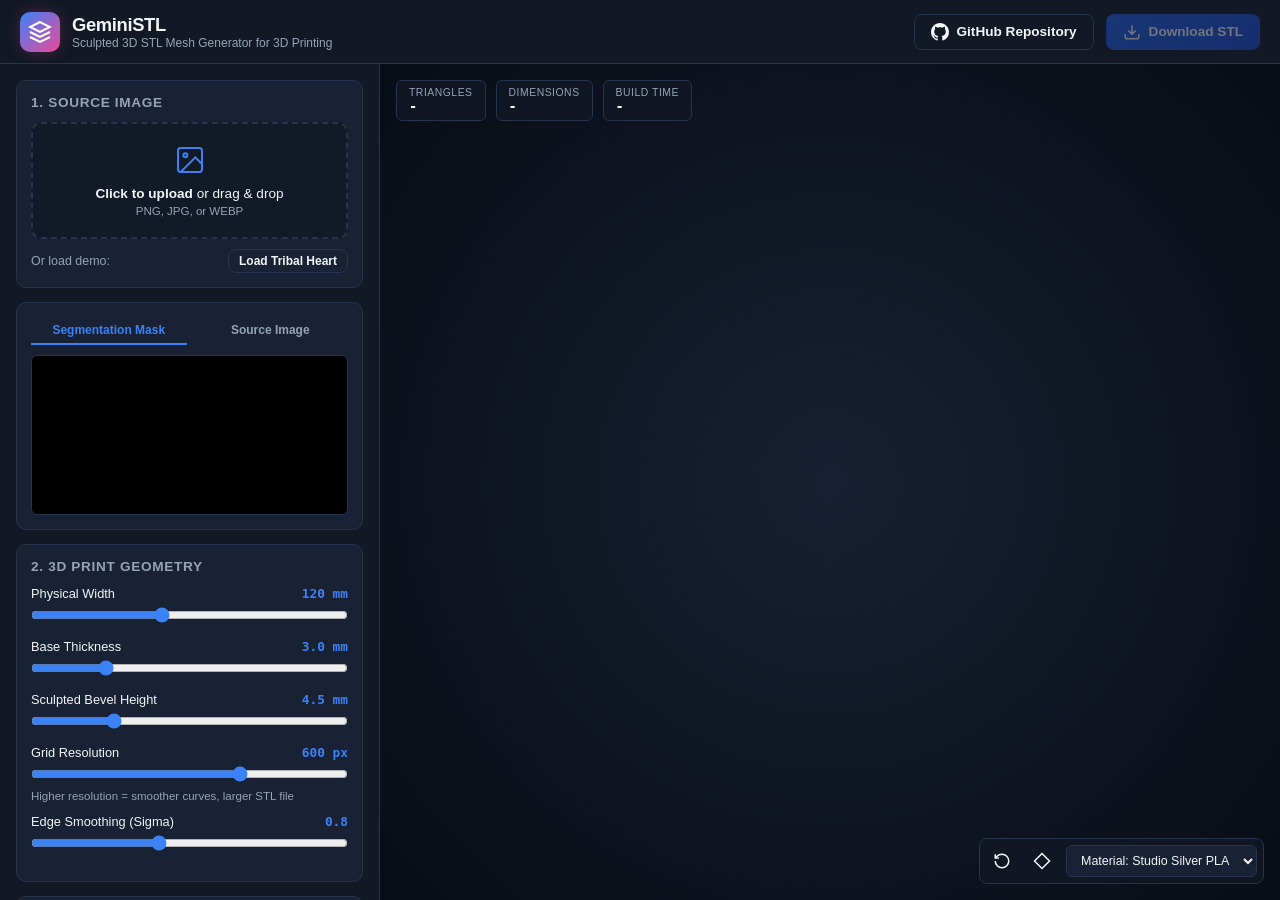
==== docs/index.html @ bfeae7d0 "Add tapered base draft angle, seal internal reflection holes, and restore tapered sculpted profile" ====
<!DOCTYPE html>
<html lang="en">
<head>
  <meta charset="UTF-8">
  <meta name="viewport" content="width=device-width, initial-scale=1.0">
  <title>GeminiSTL - 2D Image to 3D Watertight STL Generator</title>
  <meta name="description" content="Generate 3D watertight, sculpted STL models from 2D images directly in your browser. Powered by distance transform beveling and WebGL.">
  <link rel="stylesheet" href="style.css">
  <!-- Three.js and OrbitControls from CDN -->
  <script src="https://cdnjs.cloudflare.com/ajax/libs/three.js/r128/three.min.js"></script>
  <script src="https://cdn.jsdelivr.net/npm/three@0.128.0/examples/js/controls/OrbitControls.js"></script>
</head>
<body>
  <header class="app-header">
    <div class="header-brand">
      <div class="logo-badge">
        <svg width="24" height="24" viewBox="0 0 24 24" fill="none" stroke="currentColor" stroke-width="2">
          <path d="M12 2L2 7l10 5 10-5-10-5zM2 17l10 5 10-5M2 12l10 5 10-5"/>
        </svg>
      </div>
      <div>
        <h1>GeminiSTL</h1>
        <p class="subtitle">Sculpted 3D STL Mesh Generator for 3D Printing</p>
      </div>
    </div>
    <div class="header-actions">
      <a href="https://github.com/CaptainTeach123/GeminiSTL" target="_blank" rel="noopener" class="btn btn-outline">
        <svg width="18" height="18" viewBox="0 0 24 24" fill="currentColor">
          <path d="M12 0C5.37 0 0 5.37 0 12c0 5.31 3.435 9.795 8.205 11.385.6.105.825-.255.825-.57 0-.285-.015-1.23-.015-2.235-3.015.555-3.795-.735-4.035-1.41-.135-.345-.72-1.41-1.23-1.695-.42-.225-1.02-.78-.015-.795.945-.015 1.62.87 1.845 1.23 1.08 1.815 2.805 1.305 3.495.99.105-.78.42-1.305.765-1.605-2.67-.3-5.46-1.335-5.46-5.925 0-1.305.465-2.385 1.23-3.225-.12-.3-.54-1.53.12-3.18 0 0 1.005-.315 3.3 1.23.96-.27 1.98-.405 3-.405s2.04.135 3 .405c2.295-1.56 3.3-1.23 3.3-1.23.66 1.65.24 2.88.12 3.18.765.84 1.23 1.905 1.23 3.225 0 4.605-2.805 5.625-5.475 5.925.435.375.81 1.095.81 2.22 0 1.605-.015 2.895-.015 3.3 0 .315.225.69.825.57A12.02 12.02 0 0024 12c0-6.63-5.37-12-12-12z"/>
        </svg>
        GitHub Repository
      </a>
      <button id="downloadBtn" class="btn btn-primary" disabled>
        <svg width="18" height="18" viewBox="0 0 24 24" fill="none" stroke="currentColor" stroke-width="2">
          <path d="M21 15v4a2 2 0 01-2 2H5a2 2 0 01-2-2v-4M7 10l5 5 5-5M12 15V3"/>
        </svg>
        Download STL
      </button>
    </div>
  </header>

  <main class="main-layout">
    <!-- Left Sidebar: Controls -->
    <aside class="sidebar">
      <!-- Image Input Card -->
      <section class="card">
        <h2 class="card-title">1. Source Image</h2>
        <div class="drop-zone" id="dropZone">
          <input type="file" id="fileInput" accept="image/png, image/jpeg, image/webp" hidden>
          <div class="drop-content">
            <svg width="32" height="32" viewBox="0 0 24 24" fill="none" stroke="currentColor" stroke-width="1.5">
              <rect x="3" y="3" width="18" height="18" rx="2" ry="2"/>
              <circle cx="8.5" cy="8.5" r="1.5"/>
              <polyline points="21 15 16 10 5 21"/>
            </svg>
            <p><strong>Click to upload</strong> or drag & drop</p>
            <span class="hint">PNG, JPG, or WEBP</span>
          </div>
        </div>
        <div class="preset-row">
          <span>Or load demo:</span>
          <button type="button" id="loadPresetBtn" class="btn btn-sm btn-secondary">
            Load Tribal Heart
          </button>
        </div>
      </section>

      <!-- Previews (Source & Mask) -->
      <section class="card">
        <div class="preview-tabs">
          <button class="tab-btn active" data-tab="tab-mask">Segmentation Mask</button>
          <button class="tab-btn" data-tab="tab-source">Source Image</button>
        </div>
        <div class="preview-container">
          <div id="tab-mask" class="tab-content active">
            <canvas id="maskCanvas"></canvas>
          </div>
          <div id="tab-source" class="tab-content">
            <img id="sourcePreview" alt="Source preview" src="">
          </div>
        </div>
      </section>

      <!-- Geometry Parameters -->
      <section class="card">
        <h2 class="card-title">2. 3D Print Geometry</h2>
        
        <div class="control-group">
          <div class="control-label">
            <label for="widthMm">Physical Width</label>
            <span class="value-display" id="widthMmVal">120 mm</span>
          </div>
          <input type="range" id="widthMm" min="30" max="250" step="1" value="120">
        </div>

        <div class="control-group">
          <div class="control-label">
            <label for="baseThickness">Base Thickness</label>
            <span class="value-display" id="baseThicknessVal">3.0 mm</span>
          </div>
          <input type="range" id="baseThickness" min="1.0" max="10.0" step="0.5" value="3.0">
        </div>

        <div class="control-group">
          <div class="control-label">
            <label for="bevelHeight">Sculpted Bevel Height</label>
            <span class="value-display" id="bevelHeightVal">4.5 mm</span>
          </div>
          <input type="range" id="bevelHeight" min="1.0" max="15.0" step="0.5" value="4.5">
        </div>

        <div class="control-group">
          <div class="control-label">
            <label for="maxResolution">Grid Resolution</label>
            <span class="value-display" id="maxResolutionVal">600 px</span>
          </div>
          <input type="range" id="maxResolution" min="200" max="800" step="20" value="600">
          <span class="hint">Higher resolution = smoother curves, larger STL file</span>
        </div>

        <div class="control-group">
          <div class="control-label">
            <label for="smoothingSigma">Edge Smoothing (Sigma)</label>
            <span class="value-display" id="smoothingSigmaVal">0.8</span>
          </div>
          <input type="range" id="smoothingSigma" min="0.0" max="2.0" step="0.1" value="0.8">
        </div>
      </section>

      <!-- Mask Extraction Filter -->
      <section class="card">
        <h2 class="card-title">3. Mask Extraction Filter</h2>

        <div class="control-group">
          <label for="maskMode">Segmentation Preset</label>
          <select id="maskMode" class="form-select">
            <option value="tribal">Tribal Chrome Heart (G>38 | B>45 | R>210&G>20)</option>
            <option value="bright">Bright Foreground (Luminance &gt; Threshold)</option>
            <option value="dark">Dark Foreground (Inverted / Silhouette)</option>
            <option value="alpha">Alpha Channel (Transparent PNG)</option>
          </select>
        </div>

        <div id="customMaskControls" class="control-group" style="display:none;">
          <div class="control-label">
            <label for="lumThreshold">Threshold</label>
            <span class="value-display" id="lumThresholdVal">50%</span>
          </div>
          <input type="range" id="lumThreshold" min="5" max="95" step="1" value="50">
        </div>

        <button id="generateBtn" class="btn btn-primary btn-block">
          <svg width="18" height="18" viewBox="0 0 24 24" fill="none" stroke="currentColor" stroke-width="2">
            <polygon points="13 2 3 14 12 14 11 22 21 10 12 10 13 2"/>
          </svg>
          Generate 3D Model
        </button>
      </section>
    </aside>

    <!-- Right: 3D WebGL Viewport -->
    <div class="viewport-wrapper">
      <div id="viewport3d"></div>
      
      <!-- Overlay HUD -->
      <div class="viewport-hud">
        <div class="hud-item">
          <span class="hud-label">Triangles</span>
          <span class="hud-value" id="hudTriangles">-</span>
        </div>
        <div class="hud-item">
          <span class="hud-label">Dimensions</span>
          <span class="hud-value" id="hudDims">-</span>
        </div>
        <div class="hud-item">
          <span class="hud-label">Build Time</span>
          <span class="hud-value" id="hudTime">-</span>
        </div>
      </div>

      <!-- Viewport Floating Toolbar -->
      <div class="viewport-toolbar">
        <button id="resetCamBtn" class="tool-btn" title="Reset Camera">
          <svg width="18" height="18" viewBox="0 0 24 24" fill="none" stroke="currentColor" stroke-width="2">
            <path d="M3 12a9 9 0 109-9 9.75 9.75 0 00-6.74 2.74L3 8"/>
            <path d="M3 3v5h5"/>
          </svg>
        </button>
        <button id="wireframeBtn" class="tool-btn" title="Toggle Wireframe">
          <svg width="18" height="18" viewBox="0 0 24 24" fill="none" stroke="currentColor" stroke-width="2">
            <polygon points="12 2 2 12 12 22 22 12"/>
          </svg>
        </button>
        <select id="materialSelect" class="tool-select" title="Change Material / Shading">
          <option value="studio" selected>Material: Studio Silver PLA</option>
          <option value="chrome">Material: Silver Chrome</option>
          <option value="pink">Material: Neon Pink PLA</option>
          <option value="cyan">Material: Cyan Resin</option>
          <option value="gold">Material: Polished Gold</option>
          <option value="clay">Material: Matte Clay</option>
        </select>
      </div>

      <!-- Loading Spinner Overlay -->
      <div id="loaderOverlay" class="loader-overlay hidden">
        <div class="spinner"></div>
        <p id="loaderStatus">Sculpting 3D Watertight Geometry...</p>
      </div>
    </div>
  </main>

  <script src="app.js"></script>
</body>
</html>
---- docs/style.css ----
:root {
  --bg-primary: #0b0f17;
  --bg-secondary: #121824;
  --bg-card: #182234;
  --bg-card-hover: #1f2c42;
  --border: #26344d;
  --border-focus: #3b82f6;
  --text-main: #f3f4f6;
  --text-muted: #94a3b8;
  --primary: #3b82f6;
  --primary-hover: #2563eb;
  --accent: #ec4899;
  --accent-glow: rgba(236, 72, 153, 0.25);
  --success: #10b981;
  --radius: 10px;
}

* {
  box-sizing: border-box;
  margin: 0;
  padding: 0;
}

body {
  font-family: -apple-system, BlinkMacSystemFont, "Segoe UI", Roboto, Helvetica, Arial, sans-serif;
  background-color: var(--bg-primary);
  color: var(--text-main);
  height: 100vh;
  display: flex;
  flex-direction: column;
  overflow: hidden;
}

/* Header */
.app-header {
  height: 64px;
  background-color: var(--bg-secondary);
  border-bottom: 1px solid var(--border);
  display: flex;
  align-items: center;
  justify-content: space-between;
  padding: 0 20px;
  flex-shrink: 0;
}

.header-brand {
  display: flex;
  align-items: center;
  gap: 12px;
}

.logo-badge {
  width: 40px;
  height: 40px;
  border-radius: var(--radius);
  background: linear-gradient(135deg, #3b82f6, #ec4899);
  display: flex;
  align-items: center;
  justify-content: center;
  color: white;
  box-shadow: 0 0 15px var(--accent-glow);
}

.header-brand h1 {
  font-size: 1.15rem;
  font-weight: 700;
  letter-spacing: -0.02em;
}

.header-brand .subtitle {
  font-size: 0.75rem;
  color: var(--text-muted);
}

.header-actions {
  display: flex;
  align-items: center;
  gap: 12px;
}

/* Buttons */
.btn {
  display: inline-flex;
  align-items: center;
  gap: 8px;
  padding: 8px 16px;
  border-radius: 8px;
  font-size: 0.85rem;
  font-weight: 600;
  cursor: pointer;
  border: 1px solid transparent;
  transition: all 0.2s ease;
  text-decoration: none;
}

.btn-primary {
  background: linear-gradient(135deg, #2563eb, #1d4ed8);
  color: white;
  box-shadow: 0 2px 8px rgba(37, 99, 235, 0.4);
}

.btn-primary:hover:not(:disabled) {
  background: linear-gradient(135deg, #3b82f6, #2563eb);
  transform: translateY(-1px);
}

.btn-primary:disabled {
  opacity: 0.4;
  cursor: not-allowed;
  box-shadow: none;
}

.btn-outline {
  background: transparent;
  border-color: var(--border);
  color: var(--text-main);
}

.btn-outline:hover {
  background: var(--bg-card);
  border-color: var(--border-focus);
}

.btn-secondary {
  background: var(--bg-card);
  border-color: var(--border);
  color: var(--text-main);
}

.btn-secondary:hover {
  background: var(--bg-card-hover);
}

.btn-sm {
  padding: 4px 10px;
  font-size: 0.75rem;
}

.btn-block {
  width: 100%;
  justify-content: center;
  margin-top: 14px;
}

/* Main Layout */
.main-layout {
  display: flex;
  flex: 1;
  height: calc(100vh - 64px);
  overflow: hidden;
}

/* Sidebar */
.sidebar {
  width: 380px;
  background-color: var(--bg-secondary);
  border-right: 1px solid var(--border);
  padding: 16px;
  overflow-y: auto;
  display: flex;
  flex-direction: column;
  gap: 14px;
  flex-shrink: 0;
}

.card {
  background-color: var(--bg-card);
  border: 1px solid var(--border);
  border-radius: var(--radius);
  padding: 14px;
}

.card-title {
  font-size: 0.85rem;
  font-weight: 700;
  text-transform: uppercase;
  letter-spacing: 0.05em;
  color: var(--text-muted);
  margin-bottom: 12px;
}

/* Drop Zone */
.drop-zone {
  border: 2px dashed var(--border);
  border-radius: var(--radius);
  padding: 20px 10px;
  text-align: center;
  cursor: pointer;
  background: rgba(11, 15, 23, 0.4);
  transition: all 0.2s ease;
}

.drop-zone:hover, .drop-zone.dragover {
  border-color: var(--primary);
  background: rgba(59, 130, 246, 0.05);
}

.drop-content svg {
  color: var(--primary);
  margin-bottom: 6px;
}

.drop-content p {
  font-size: 0.85rem;
}

.hint {
  font-size: 0.72rem;
  color: var(--text-muted);
  display: block;
  margin-top: 4px;
}

.preset-row {
  margin-top: 10px;
  display: flex;
  align-items: center;
  justify-content: space-between;
  font-size: 0.78rem;
  color: var(--text-muted);
}

/* Preview Tabs */
.preview-tabs {
  display: flex;
  gap: 6px;
  margin-bottom: 10px;
}

.tab-btn {
  flex: 1;
  background: transparent;
  border: none;
  border-bottom: 2px solid transparent;
  padding: 6px;
  color: var(--text-muted);
  font-size: 0.75rem;
  font-weight: 600;
  cursor: pointer;
  text-align: center;
}

.tab-btn.active {
  color: var(--primary);
  border-bottom-color: var(--primary);
}

.preview-container {
  height: 160px;
  background: #000;
  border-radius: 6px;
  overflow: hidden;
  display: flex;
  align-items: center;
  justify-content: center;
  border: 1px solid var(--border);
}

.tab-content {
  display: none;
  width: 100%;
  height: 100%;
}

.tab-content.active {
  display: flex;
  align-items: center;
  justify-content: center;
}

#maskCanvas, #sourcePreview {
  max-width: 100%;
  max-height: 100%;
  object-fit: contain;
}

/* Controls */
.control-group {
  margin-bottom: 12px;
}

.control-label {
  display: flex;
  justify-content: space-between;
  align-items: center;
  font-size: 0.8rem;
  font-weight: 500;
  margin-bottom: 6px;
}

.value-display {
  color: var(--primary);
  font-family: monospace;
  font-size: 0.8rem;
  font-weight: 600;
}

input[type="range"] {
  width: 100%;
  accent-color: var(--primary);
  cursor: pointer;
}

.form-select {
  width: 100%;
  background: var(--bg-primary);
  border: 1px solid var(--border);
  color: var(--text-main);
  padding: 8px 10px;
  border-radius: 6px;
  font-size: 0.8rem;
  outline: none;
}

.form-select:focus {
  border-color: var(--border-focus);
}

/* Viewport */
.viewport-wrapper {
  flex: 1;
  position: relative;
  background: radial-gradient(circle at 50% 50%, #172133 0%, #080c14 100%);
  overflow: hidden;
}

#viewport3d {
  width: 100%;
  height: 100%;
}

/* HUD */
.viewport-hud {
  position: absolute;
  top: 16px;
  left: 16px;
  display: flex;
  gap: 10px;
  pointer-events: none;
}

.hud-item {
  background: rgba(18, 24, 36, 0.85);
  backdrop-filter: blur(8px);
  border: 1px solid var(--border);
  border-radius: 6px;
  padding: 6px 12px;
  display: flex;
  flex-direction: column;
}

.hud-label {
  font-size: 0.65rem;
  text-transform: uppercase;
  color: var(--text-muted);
  letter-spacing: 0.05em;
}

.hud-value {
  font-size: 0.85rem;
  font-weight: 700;
  color: var(--text-main);
  font-family: monospace;
}

/* Floating Toolbar */
.viewport-toolbar {
  position: absolute;
  bottom: 16px;
  right: 16px;
  display: flex;
  gap: 8px;
  background: rgba(18, 24, 36, 0.85);
  backdrop-filter: blur(8px);
  border: 1px solid var(--border);
  border-radius: 8px;
  padding: 6px;
}

.tool-btn {
  background: transparent;
  border: 1px solid transparent;
  color: var(--text-main);
  border-radius: 6px;
  width: 32px;
  height: 32px;
  display: flex;
  align-items: center;
  justify-content: center;
  cursor: pointer;
  transition: all 0.15s ease;
}

.tool-btn:hover {
  background: var(--bg-card);
  border-color: var(--border);
}

.tool-btn.active {
  background: var(--primary);
  color: white;
}

.tool-select {
  background: var(--bg-card);
  border: 1px solid var(--border);
  color: var(--text-main);
  border-radius: 6px;
  padding: 0 10px;
  font-size: 0.78rem;
  outline: none;
}

/* Loader */
.loader-overlay {
  position: absolute;
  inset: 0;
  background: rgba(11, 15, 23, 0.85);
  backdrop-filter: blur(6px);
  display: flex;
  flex-direction: column;
  align-items: center;
  justify-content: center;
  gap: 16px;
  z-index: 50;
  transition: opacity 0.2s ease;
}

.loader-overlay.hidden {
  opacity: 0;
  pointer-events: none;
}

.spinner {
  width: 44px;
  height: 44px;
  border: 4px solid rgba(59, 130, 246, 0.2);
  border-top-color: var(--primary);
  border-radius: 50%;
  animation: spin 0.8s linear infinite;
}

@keyframes spin {
  to { transform: rotate(360deg); }
}

@media (max-width: 900px) {
  .main-layout {
    flex-direction: column;
    overflow-y: auto;
  }
  .sidebar {
    width: 100%;
    height: auto;
  }
  .viewport-wrapper {
    min-height: 400px;
  }
}
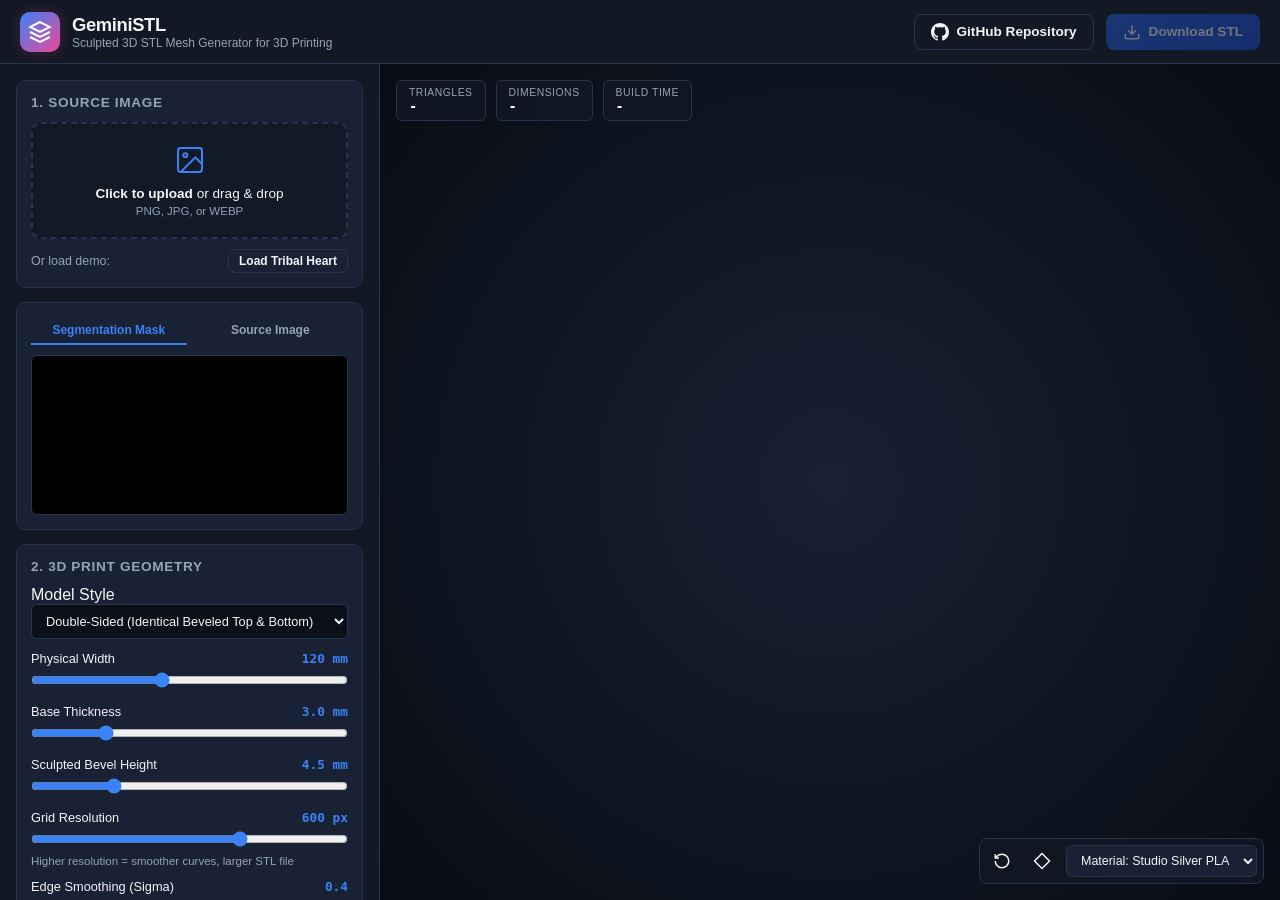
==== commit 0323fb12: "Implement symmetrical double-sided beveled model, chiseled relief, and seal topography gaps" ====
--- a/docs/index.html
+++ b/docs/index.html
@@ -86,6 +86,14 @@
         <h2 class="card-title">2. 3D Print Geometry</h2>
         
         <div class="control-group">
+          <label for="modelStyle">Model Style</label>
+          <select id="modelStyle" class="form-select">
+            <option value="double" selected>Double-Sided (Identical Beveled Top &amp; Bottom)</option>
+            <option value="single">Single-Sided (Flat Base Relief)</option>
+          </select>
+        </div>
+
+        <div class="control-group">
           <div class="control-label">
             <label for="widthMm">Physical Width</label>
             <span class="value-display" id="widthMmVal">120 mm</span>
@@ -121,9 +129,9 @@
         <div class="control-group">
           <div class="control-label">
             <label for="smoothingSigma">Edge Smoothing (Sigma)</label>
-            <span class="value-display" id="smoothingSigmaVal">0.8</span>
-          </div>
-          <input type="range" id="smoothingSigma" min="0.0" max="2.0" step="0.1" value="0.8">
+            <span class="value-display" id="smoothingSigmaVal">0.4</span>
+          </div>
+          <input type="range" id="smoothingSigma" min="0.0" max="2.0" step="0.1" value="0.4">
         </div>
       </section>
 
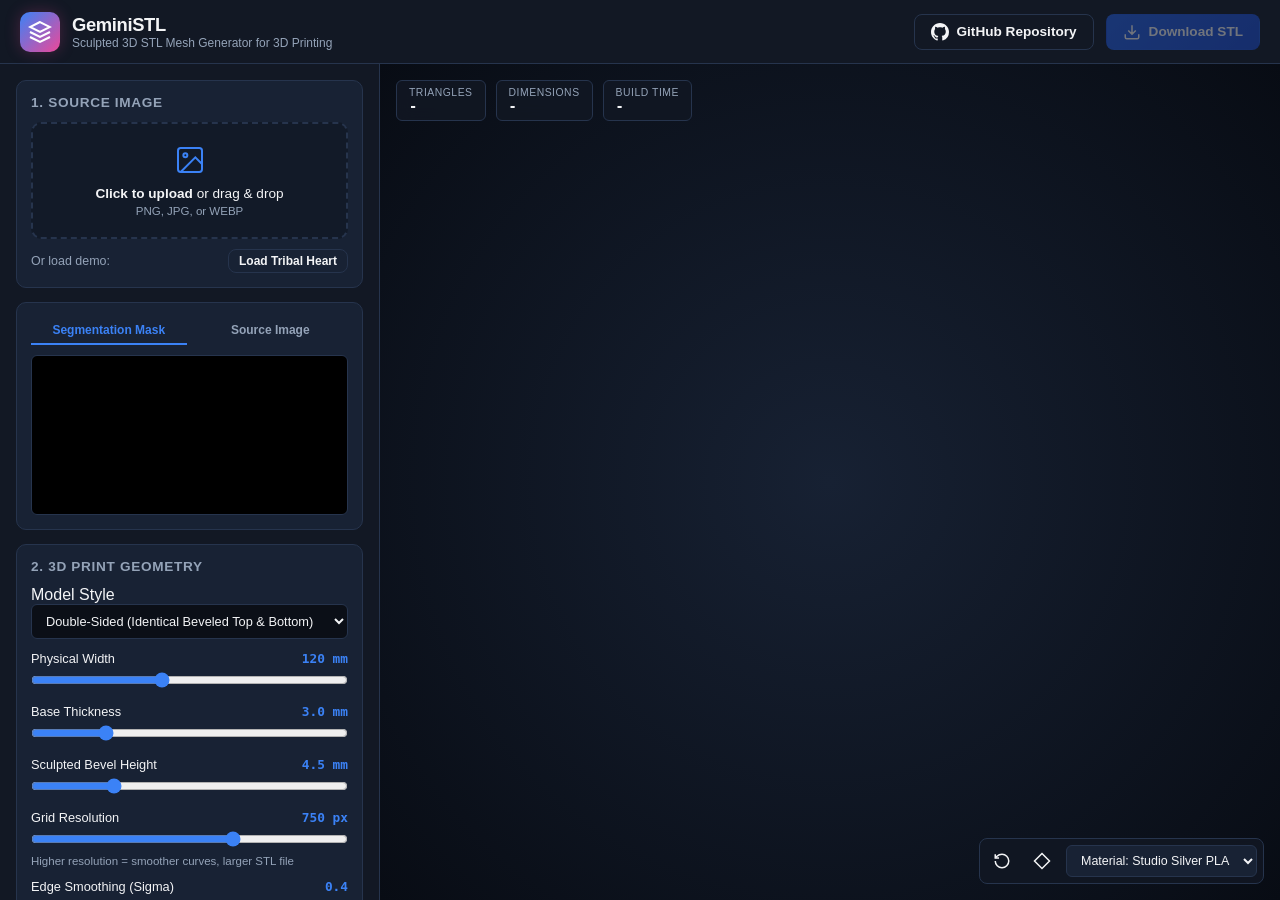
==== commit c6ebdd50: "Open all 4 tribal cutouts and eliminate edge roughness with smooth level-set contours and indexed no" ====
--- a/docs/index.html
+++ b/docs/index.html
@@ -120,9 +120,9 @@
         <div class="control-group">
           <div class="control-label">
             <label for="maxResolution">Grid Resolution</label>
-            <span class="value-display" id="maxResolutionVal">600 px</span>
-          </div>
-          <input type="range" id="maxResolution" min="200" max="800" step="20" value="600">
+            <span class="value-display" id="maxResolutionVal">750 px</span>
+          </div>
+          <input type="range" id="maxResolution" min="300" max="1000" step="25" value="750">
           <span class="hint">Higher resolution = smoother curves, larger STL file</span>
         </div>
 
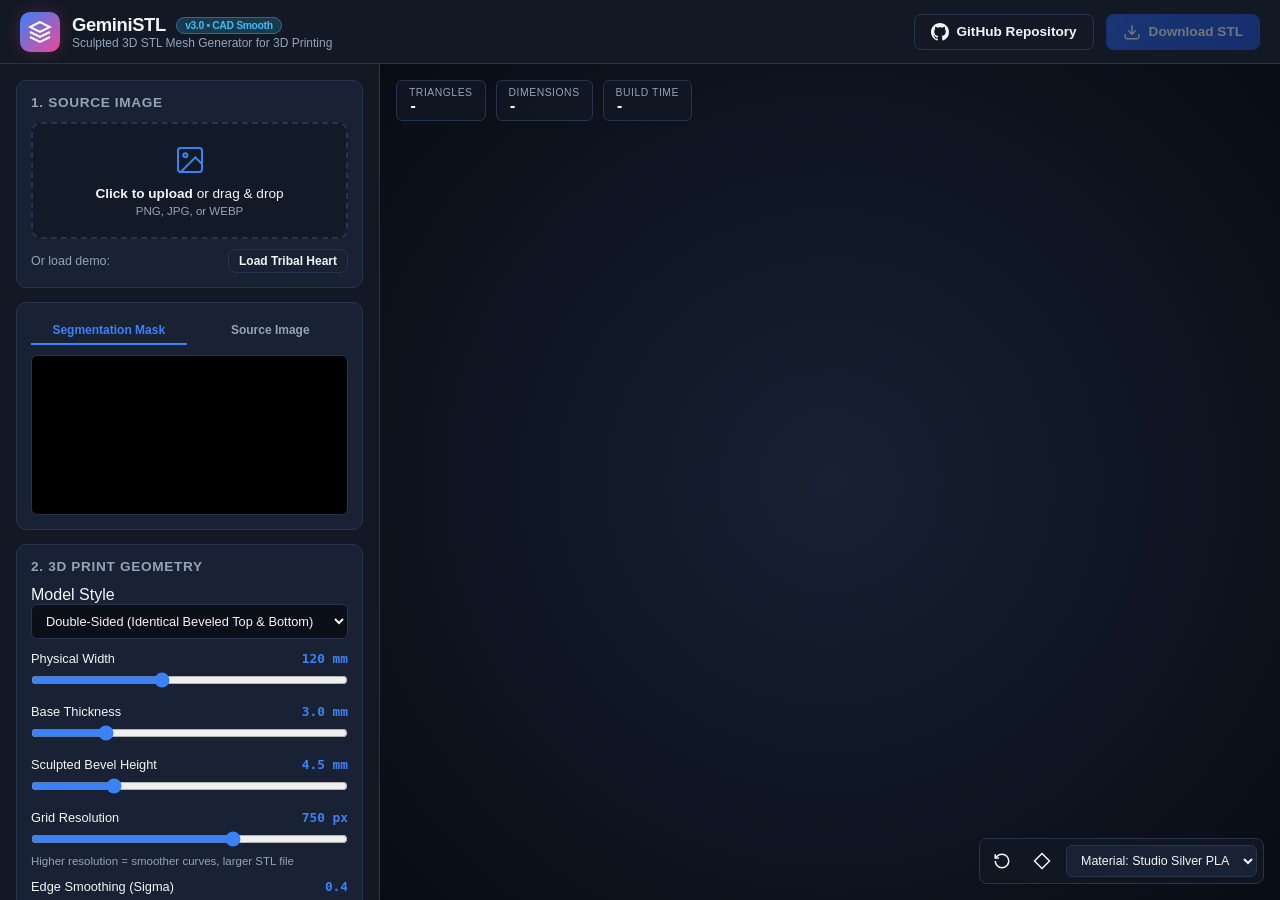
==== commit 94749f8c: "Implement sub-pixel level-set contour smoothing and unsharp-masked multi-scale relief (v3.0)" ====
--- a/docs/index.html
+++ b/docs/index.html
@@ -3,9 +3,12 @@
 <head>
   <meta charset="UTF-8">
   <meta name="viewport" content="width=device-width, initial-scale=1.0">
+  <meta http-equiv="Cache-Control" content="no-cache, no-store, must-revalidate">
+  <meta http-equiv="Pragma" content="no-cache">
+  <meta http-equiv="Expires" content="0">
   <title>GeminiSTL - 2D Image to 3D Watertight STL Generator</title>
   <meta name="description" content="Generate 3D watertight, sculpted STL models from 2D images directly in your browser. Powered by distance transform beveling and WebGL.">
-  <link rel="stylesheet" href="style.css">
+  <link rel="stylesheet" href="style.css?v=3.0">
   <!-- Three.js and OrbitControls from CDN -->
   <script src="https://cdnjs.cloudflare.com/ajax/libs/three.js/r128/three.min.js"></script>
   <script src="https://cdn.jsdelivr.net/npm/three@0.128.0/examples/js/controls/OrbitControls.js"></script>
@@ -19,7 +22,7 @@
         </svg>
       </div>
       <div>
-        <h1>GeminiSTL</h1>
+        <h1>GeminiSTL <span style="font-size: 0.65rem; background: rgba(56, 189, 248, 0.2); color: #38bdf8; padding: 2px 8px; border-radius: 9999px; border: 1px solid rgba(56, 189, 248, 0.4); vertical-align: middle; margin-left: 6px;">v3.0 • CAD Smooth</span></h1>
         <p class="subtitle">Sculpted 3D STL Mesh Generator for 3D Printing</p>
       </div>
     </div>
@@ -217,7 +220,7 @@
     </div>
   </main>
 
-  <script src="app.js"></script>
+  <script src="app.js?v=3.0"></script>
 </body>
 </html>
 
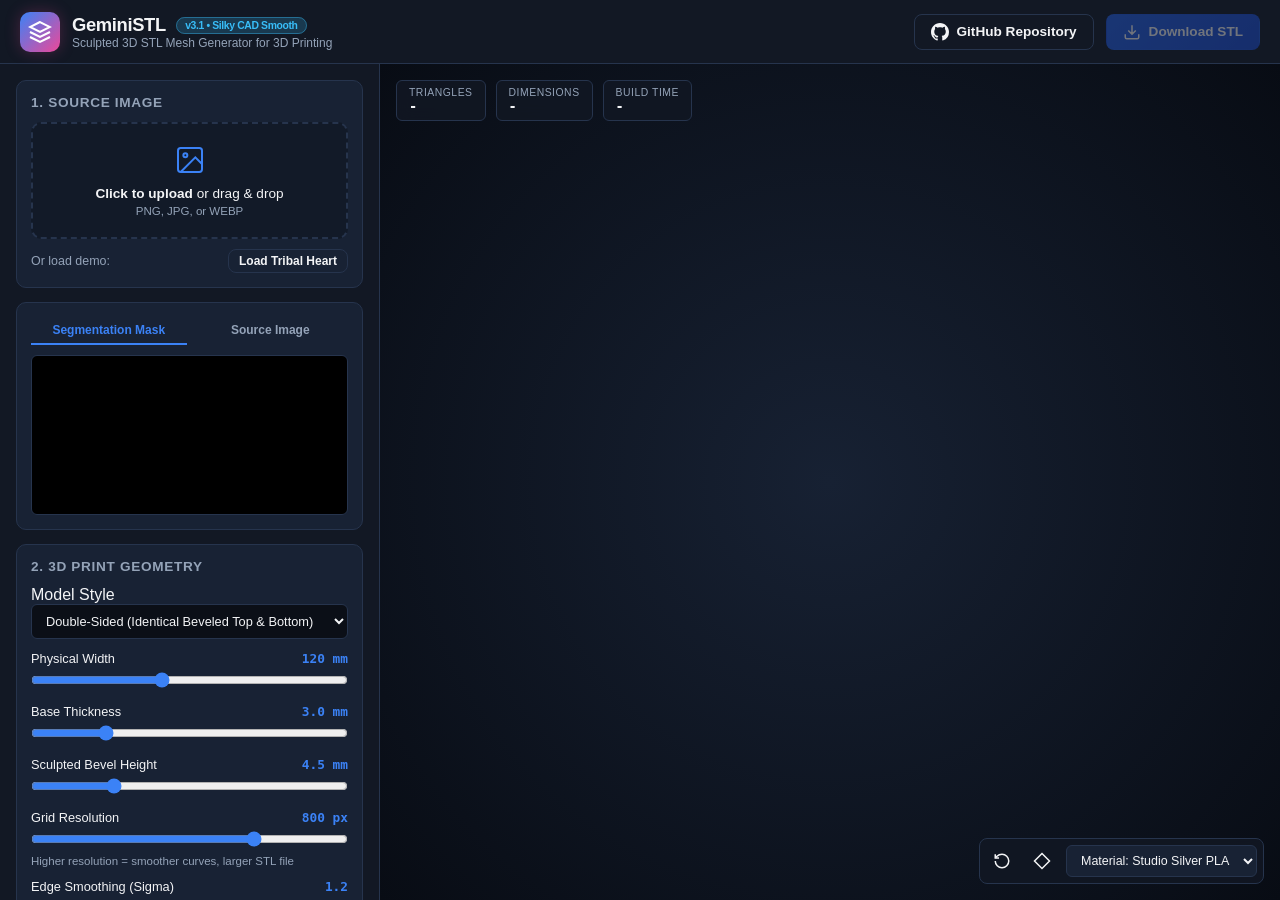
==== commit 0699cea1: "Eliminate surface noise and cutout wall ripples with pure CAD smooth bevels (v3.1)" ====
--- a/docs/index.html
+++ b/docs/index.html
@@ -8,7 +8,7 @@
   <meta http-equiv="Expires" content="0">
   <title>GeminiSTL - 2D Image to 3D Watertight STL Generator</title>
   <meta name="description" content="Generate 3D watertight, sculpted STL models from 2D images directly in your browser. Powered by distance transform beveling and WebGL.">
-  <link rel="stylesheet" href="style.css?v=3.0">
+  <link rel="stylesheet" href="style.css?v=3.1">
   <!-- Three.js and OrbitControls from CDN -->
   <script src="https://cdnjs.cloudflare.com/ajax/libs/three.js/r128/three.min.js"></script>
   <script src="https://cdn.jsdelivr.net/npm/three@0.128.0/examples/js/controls/OrbitControls.js"></script>
@@ -22,7 +22,7 @@
         </svg>
       </div>
       <div>
-        <h1>GeminiSTL <span style="font-size: 0.65rem; background: rgba(56, 189, 248, 0.2); color: #38bdf8; padding: 2px 8px; border-radius: 9999px; border: 1px solid rgba(56, 189, 248, 0.4); vertical-align: middle; margin-left: 6px;">v3.0 • CAD Smooth</span></h1>
+        <h1>GeminiSTL <span style="font-size: 0.65rem; background: rgba(56, 189, 248, 0.2); color: #38bdf8; padding: 2px 8px; border-radius: 9999px; border: 1px solid rgba(56, 189, 248, 0.4); vertical-align: middle; margin-left: 6px;">v3.1 • Silky CAD Smooth</span></h1>
         <p class="subtitle">Sculpted 3D STL Mesh Generator for 3D Printing</p>
       </div>
     </div>
@@ -123,18 +123,18 @@
         <div class="control-group">
           <div class="control-label">
             <label for="maxResolution">Grid Resolution</label>
-            <span class="value-display" id="maxResolutionVal">750 px</span>
-          </div>
-          <input type="range" id="maxResolution" min="300" max="1000" step="25" value="750">
+            <span class="value-display" id="maxResolutionVal">800 px</span>
+          </div>
+          <input type="range" id="maxResolution" min="300" max="1000" step="25" value="800">
           <span class="hint">Higher resolution = smoother curves, larger STL file</span>
         </div>
 
         <div class="control-group">
           <div class="control-label">
             <label for="smoothingSigma">Edge Smoothing (Sigma)</label>
-            <span class="value-display" id="smoothingSigmaVal">0.4</span>
-          </div>
-          <input type="range" id="smoothingSigma" min="0.0" max="2.0" step="0.1" value="0.4">
+            <span class="value-display" id="smoothingSigmaVal">1.2</span>
+          </div>
+          <input type="range" id="smoothingSigma" min="0.0" max="3.0" step="0.1" value="1.2">
         </div>
       </section>
 
@@ -220,7 +220,7 @@
     </div>
   </main>
 
-  <script src="app.js?v=3.0"></script>
+  <script src="app.js?v=3.1"></script>
 </body>
 </html>
 
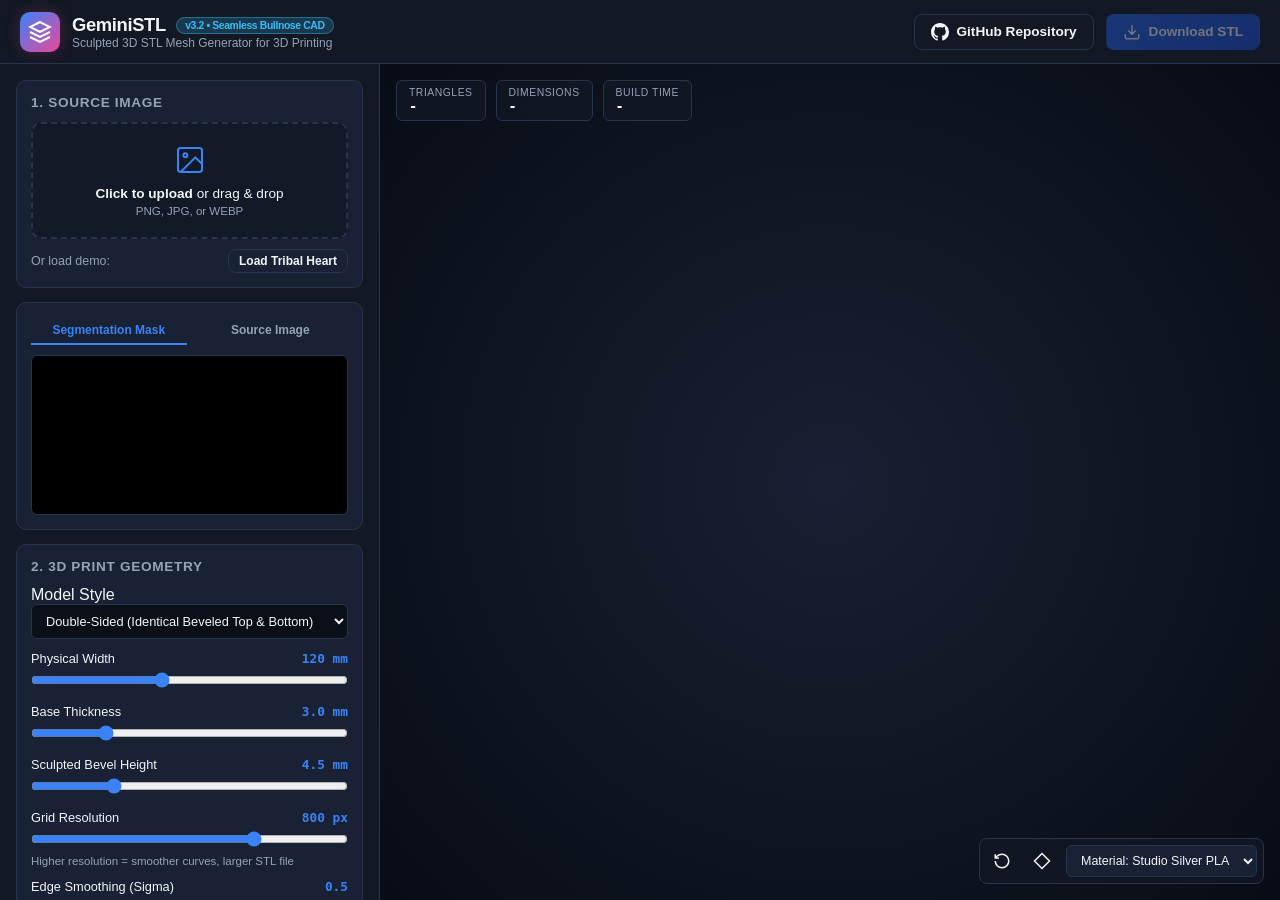
==== commit b0c28b31: "Eliminate equatorial seam with seamless bullnose roundover and refined blade facets (v3.2)" ====
--- a/docs/index.html
+++ b/docs/index.html
@@ -8,7 +8,7 @@
   <meta http-equiv="Expires" content="0">
   <title>GeminiSTL - 2D Image to 3D Watertight STL Generator</title>
   <meta name="description" content="Generate 3D watertight, sculpted STL models from 2D images directly in your browser. Powered by distance transform beveling and WebGL.">
-  <link rel="stylesheet" href="style.css?v=3.1">
+  <link rel="stylesheet" href="style.css?v=3.2">
   <!-- Three.js and OrbitControls from CDN -->
   <script src="https://cdnjs.cloudflare.com/ajax/libs/three.js/r128/three.min.js"></script>
   <script src="https://cdn.jsdelivr.net/npm/three@0.128.0/examples/js/controls/OrbitControls.js"></script>
@@ -22,7 +22,7 @@
         </svg>
       </div>
       <div>
-        <h1>GeminiSTL <span style="font-size: 0.65rem; background: rgba(56, 189, 248, 0.2); color: #38bdf8; padding: 2px 8px; border-radius: 9999px; border: 1px solid rgba(56, 189, 248, 0.4); vertical-align: middle; margin-left: 6px;">v3.1 • Silky CAD Smooth</span></h1>
+        <h1>GeminiSTL <span style="font-size: 0.65rem; background: rgba(56, 189, 248, 0.2); color: #38bdf8; padding: 2px 8px; border-radius: 9999px; border: 1px solid rgba(56, 189, 248, 0.4); vertical-align: middle; margin-left: 6px;">v3.2 • Seamless Bullnose CAD</span></h1>
         <p class="subtitle">Sculpted 3D STL Mesh Generator for 3D Printing</p>
       </div>
     </div>
@@ -132,9 +132,9 @@
         <div class="control-group">
           <div class="control-label">
             <label for="smoothingSigma">Edge Smoothing (Sigma)</label>
-            <span class="value-display" id="smoothingSigmaVal">1.2</span>
-          </div>
-          <input type="range" id="smoothingSigma" min="0.0" max="3.0" step="0.1" value="1.2">
+            <span class="value-display" id="smoothingSigmaVal">0.5</span>
+          </div>
+          <input type="range" id="smoothingSigma" min="0.0" max="3.0" step="0.1" value="0.5">
         </div>
       </section>
 
@@ -220,7 +220,7 @@
     </div>
   </main>
 
-  <script src="app.js?v=3.1"></script>
+  <script src="app.js?v=3.2"></script>
 </body>
 </html>
 
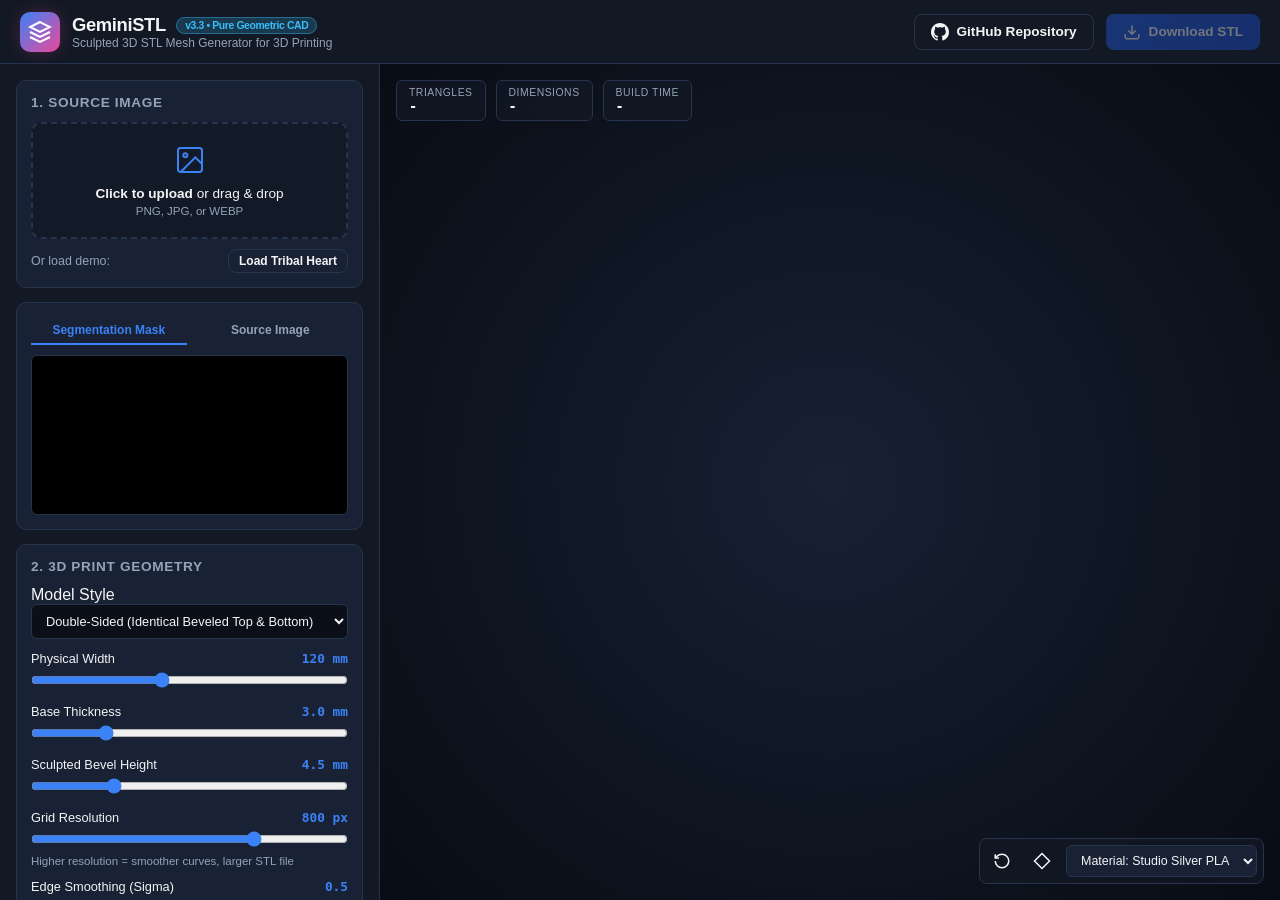
==== commit 25e96dc0: "Eliminate photographic specular distortions and edge cliff teeth with pure CAD geometry (v3.3)" ====
--- a/docs/index.html
+++ b/docs/index.html
@@ -8,7 +8,7 @@
   <meta http-equiv="Expires" content="0">
   <title>GeminiSTL - 2D Image to 3D Watertight STL Generator</title>
   <meta name="description" content="Generate 3D watertight, sculpted STL models from 2D images directly in your browser. Powered by distance transform beveling and WebGL.">
-  <link rel="stylesheet" href="style.css?v=3.2">
+  <link rel="stylesheet" href="style.css?v=3.3">
   <!-- Three.js and OrbitControls from CDN -->
   <script src="https://cdnjs.cloudflare.com/ajax/libs/three.js/r128/three.min.js"></script>
   <script src="https://cdn.jsdelivr.net/npm/three@0.128.0/examples/js/controls/OrbitControls.js"></script>
@@ -22,7 +22,7 @@
         </svg>
       </div>
       <div>
-        <h1>GeminiSTL <span style="font-size: 0.65rem; background: rgba(56, 189, 248, 0.2); color: #38bdf8; padding: 2px 8px; border-radius: 9999px; border: 1px solid rgba(56, 189, 248, 0.4); vertical-align: middle; margin-left: 6px;">v3.2 • Seamless Bullnose CAD</span></h1>
+        <h1>GeminiSTL <span style="font-size: 0.65rem; background: rgba(56, 189, 248, 0.2); color: #38bdf8; padding: 2px 8px; border-radius: 9999px; border: 1px solid rgba(56, 189, 248, 0.4); vertical-align: middle; margin-left: 6px;">v3.3 • Pure Geometric CAD</span></h1>
         <p class="subtitle">Sculpted 3D STL Mesh Generator for 3D Printing</p>
       </div>
     </div>
@@ -220,7 +220,7 @@
     </div>
   </main>
 
-  <script src="app.js?v=3.2"></script>
+  <script src="app.js?v=3.3"></script>
 </body>
 </html>
 
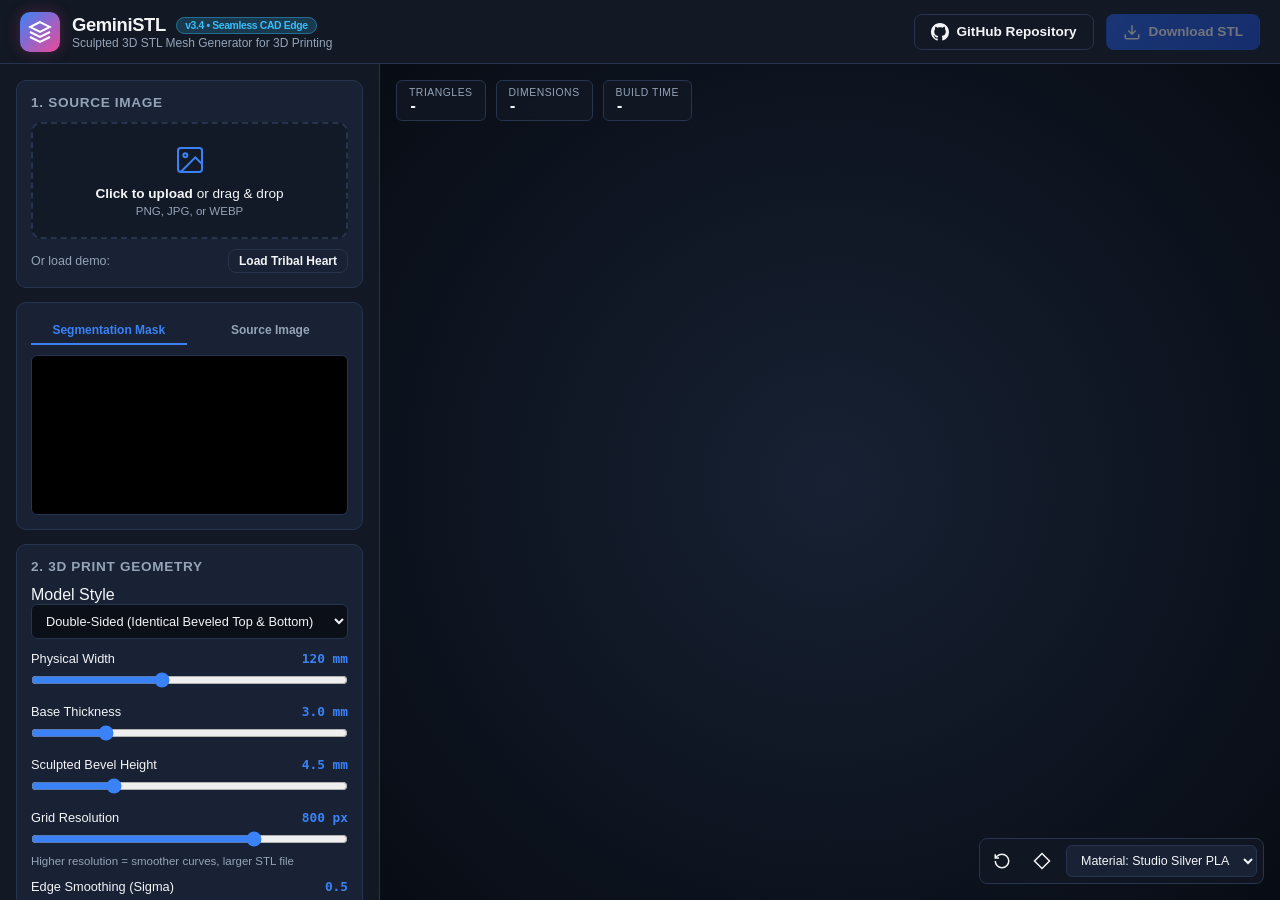
==== commit 036f10a1: "Implement sub-pixel Marching Squares CAD contouring to eliminate exterior seam flange (v3.4)" ====
--- a/docs/index.html
+++ b/docs/index.html
@@ -8,7 +8,7 @@
   <meta http-equiv="Expires" content="0">
   <title>GeminiSTL - 2D Image to 3D Watertight STL Generator</title>
   <meta name="description" content="Generate 3D watertight, sculpted STL models from 2D images directly in your browser. Powered by distance transform beveling and WebGL.">
-  <link rel="stylesheet" href="style.css?v=3.3">
+  <link rel="stylesheet" href="style.css?v=3.4">
   <!-- Three.js and OrbitControls from CDN -->
   <script src="https://cdnjs.cloudflare.com/ajax/libs/three.js/r128/three.min.js"></script>
   <script src="https://cdn.jsdelivr.net/npm/three@0.128.0/examples/js/controls/OrbitControls.js"></script>
@@ -22,7 +22,7 @@
         </svg>
       </div>
       <div>
-        <h1>GeminiSTL <span style="font-size: 0.65rem; background: rgba(56, 189, 248, 0.2); color: #38bdf8; padding: 2px 8px; border-radius: 9999px; border: 1px solid rgba(56, 189, 248, 0.4); vertical-align: middle; margin-left: 6px;">v3.3 • Pure Geometric CAD</span></h1>
+        <h1>GeminiSTL <span style="font-size: 0.65rem; background: rgba(56, 189, 248, 0.2); color: #38bdf8; padding: 2px 8px; border-radius: 9999px; border: 1px solid rgba(56, 189, 248, 0.4); vertical-align: middle; margin-left: 6px;">v3.4 • Seamless CAD Edge</span></h1>
         <p class="subtitle">Sculpted 3D STL Mesh Generator for 3D Printing</p>
       </div>
     </div>
@@ -220,7 +220,7 @@
     </div>
   </main>
 
-  <script src="app.js?v=3.3"></script>
+  <script src="app.js?v=3.4"></script>
 </body>
 </html>
 
